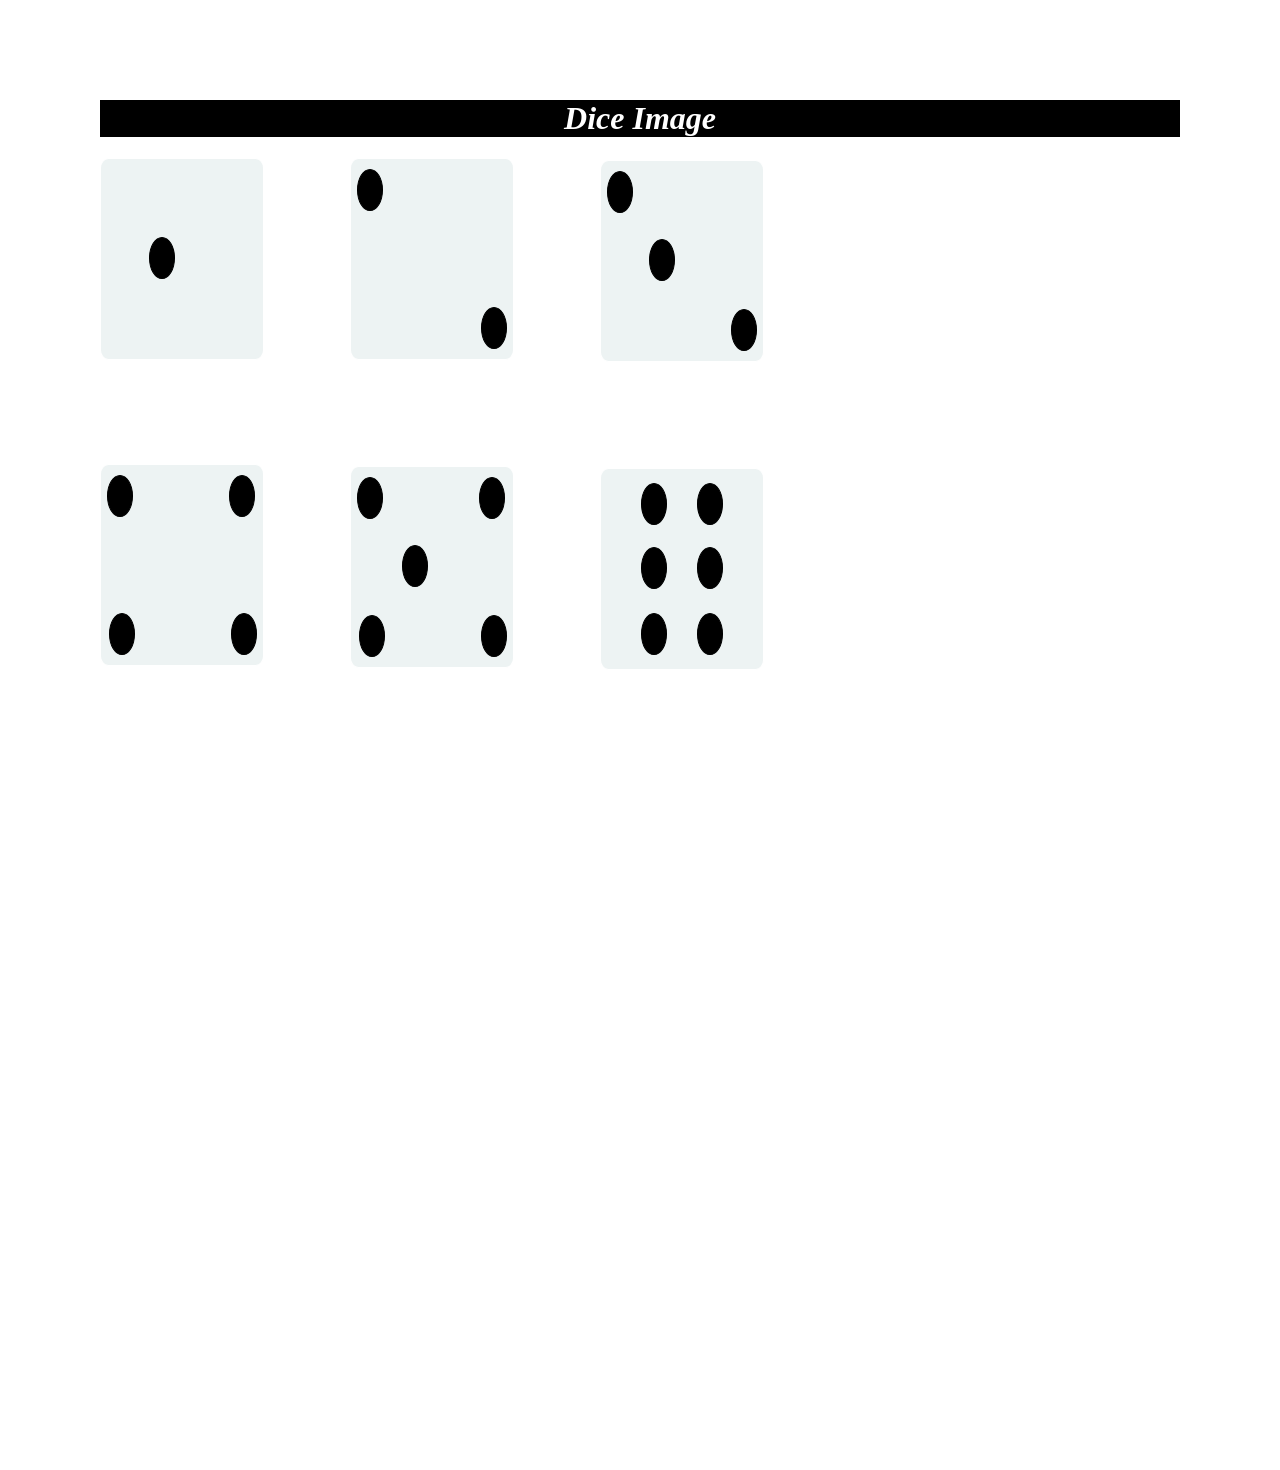
==== index.html @ d8d62631 "dice assignment" ====
<!DOCTYPE html>
<html lang="en">
<head>
   <link rel="stylesheet" href="style.css">
    <title>Dice</title>
</head>
<body>
    <h1>Dice image</h1>
    <div class="main-one">
        <div class="one-dice"></div>
    </div>

    <div class="main-two">
        <div class="ball-one"></div>
        <div class="ball-two"></div>
    </div>

    <div class="main-three">
        <div class="ball-one"></div>
        <div class="ball-two"></div>
        <div class="ball-three"></div>
    </div>

    <div class="main-four">
        <div class="ball-one"></div>
        <div class="ball-two"></div>
        <div class="ball-thre"></div>
        <div class="ball-four"></div>
    </div>

    <div class="main-five">
         <div class="ball-one"></div>
        <div class="ball-two"></div>
        <div class="ball-thre"></div>
        <div class="ball-four"></div>
        <div class="ball-five"></div>
    </div>

    <div class="main-six">
        <div class="ball_one"></div>
        <div class="ball_two"></div>
        <div class="ball_three"></div>
        <div class="ball_four"></div>
        <div class="ball_five"></div>
        <div class="ball_six"></div>
    </div>
</body>
</html>
---- style.css ----
body{
    margin: 100px;
}

h1 {
    text-align: center;
    text-transform: capitalize;
    color: white;
    background-color: black;
    font-style: italic;
}

.main-one {
    margin-right: 0%;
    border: 1px solid white;
    height: 200px;
    width: 15%;
    background-color: rgb(237, 243, 243);
    border-radius: 5%;
    position: relative;
}

.one-dice {
    border: 1px solid black;
    background-color: black;
    height: 40px;
    width: 15%;
    border-radius: 100%;
    position: absolute;
    right: 88px;
    bottom: 80px;
}

.main-two {
    left: 250px;
    bottom: 202px;
    border: 1px solid white;
    height: 200px;
    width: 15%;
    background-color: rgb(237, 243, 243);
    border-radius: 5%;
    position: relative;
}

div.ball-one {
    border: 1px solid black;
    background-color: black;
    height: 40px;
    width: 15%;
    border-radius: 100%;
    position: absolute;
    right: 80%;
    top: 5%;
}

div.ball-two {
    border: 1px solid black;
    background-color: black;
    height: 40px;
    width: 15%;
    border-radius: 100%;
    position: absolute;
    left: 80%;
    bottom: 5%;
}

.main-three {
    bottom: 402px;
    left: 500px;
    border: 1px solid white;
    height: 200px;
    width: 15%;
    background-color: rgb(237, 243, 243);
    border-radius: 5%;
    position: relative;
}

.ball-three {
    border: 1px solid black;
    background-color: black;
    height: 40px;
    width: 15%;
    border-radius: 100%;
    position: absolute;
    right: 88px;
    bottom: 80px;
}

.main-four {
    bottom: 300px;
    border: 1px solid white;
    height: 200px;
    width: 15%;
    background-color: rgb(237, 243, 243);
    border-radius: 5%;
    position: relative;
}

.ball-thre {
    border: 1px solid black;
    background-color: black;
    height: 40px;
    width: 15%;
    border-radius: 100%;
    position: absolute;
    bottom: 5%;
    left: 5%;
}

.ball-four {
    border: 1px solid black;
    background-color: black;
    height: 40px;
    width: 15%;
    border-radius: 100%;
    position: absolute;
    top: 5%;
    right: 5%;
}

.main-five {
    left: 250px;
    bottom: 500px;
    border: 1px solid white;
    height: 200px;
    width: 15%;
    background-color: rgb(237, 243, 243);
    border-radius: 5%;
    position: relative;
}

.ball-five {
    border: 1px solid black;
    background-color: black;
    height: 40px;
    width: 15%;
    border-radius: 100%;
    position: absolute;
    right: 85px;
    bottom: 80px;
}

.main-six {
    left: 500px;
    bottom: 700px;
    border: 1px solid white;
    height: 200px;
    width: 15%;
    background-color: rgb(237, 243, 243);
    border-radius: 5%;
    position: relative;
}

.ball_one {
    border: 1px solid black;
    background-color: black;
    height: 40px;
    width: 15%;
    border-radius: 100%;
    position: absolute;
    top: 7%;
    left: 40px;
}

.ball_two {
    border: 1px solid black;
    background-color: black;
    height: 40px;
    width: 15%;
    border-radius: 100%;
    position: absolute;
    top: 39%;
    left: 40px;
}

.ball_three {
    border: 1px solid black;
    background-color: black;
    height: 40px;
    width: 15%;
    border-radius: 100%;
    position: absolute;
    top: 7%;
    right: 40px;
}

.ball_four {
    border: 1px solid black;
    background-color: black;
    height: 40px;
    width: 15%;
    border-radius: 100%;
    position: absolute;
    top: 39%;
    right: 40px;
}

.ball_five {
    border: 1px solid black;
    background-color: black;
    height: 40px;
    width: 15%;
    border-radius: 100%;
    position: absolute;
    bottom: 7%;
    right: 40px;
}

.ball_six {
    border: 1px solid black;
    background-color: black;
    height: 40px;
    width: 15%;
    border-radius: 100%;
    position: absolute;
    bottom: 7%;
    left: 40px;
}
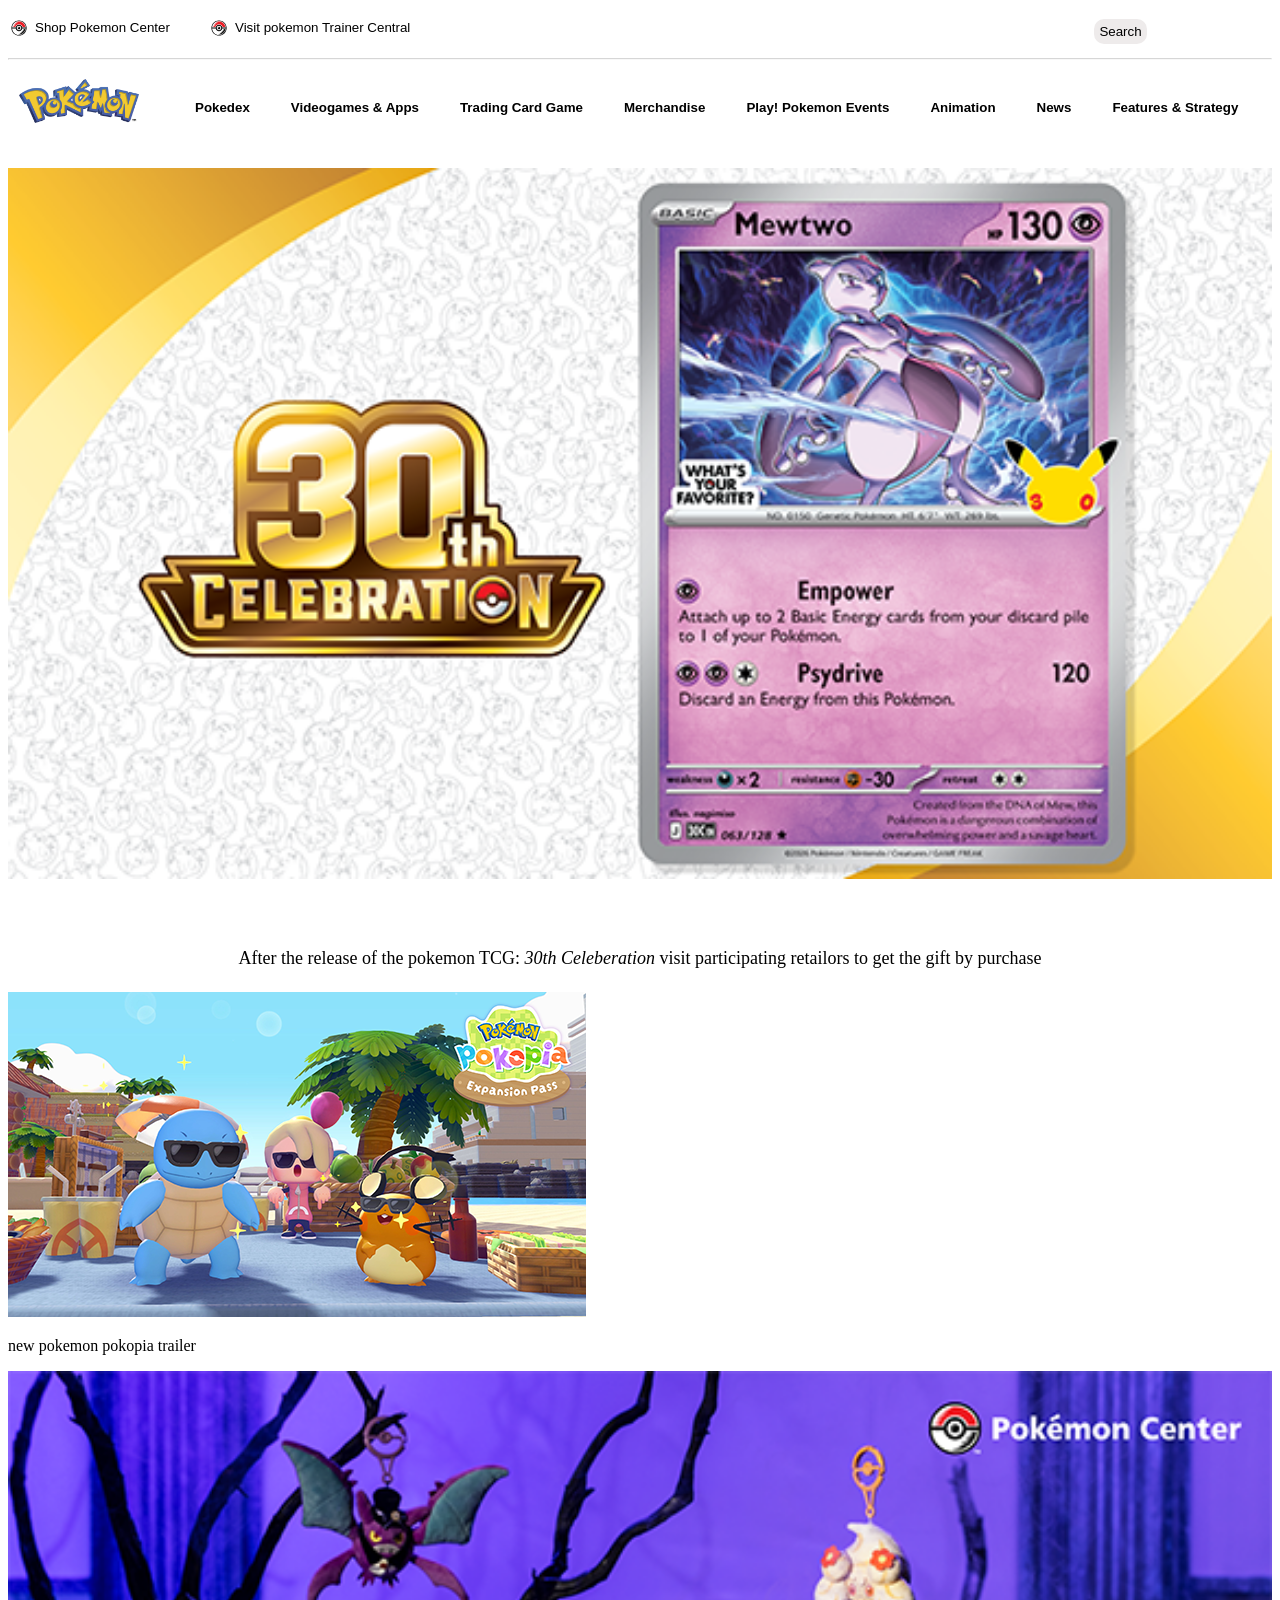
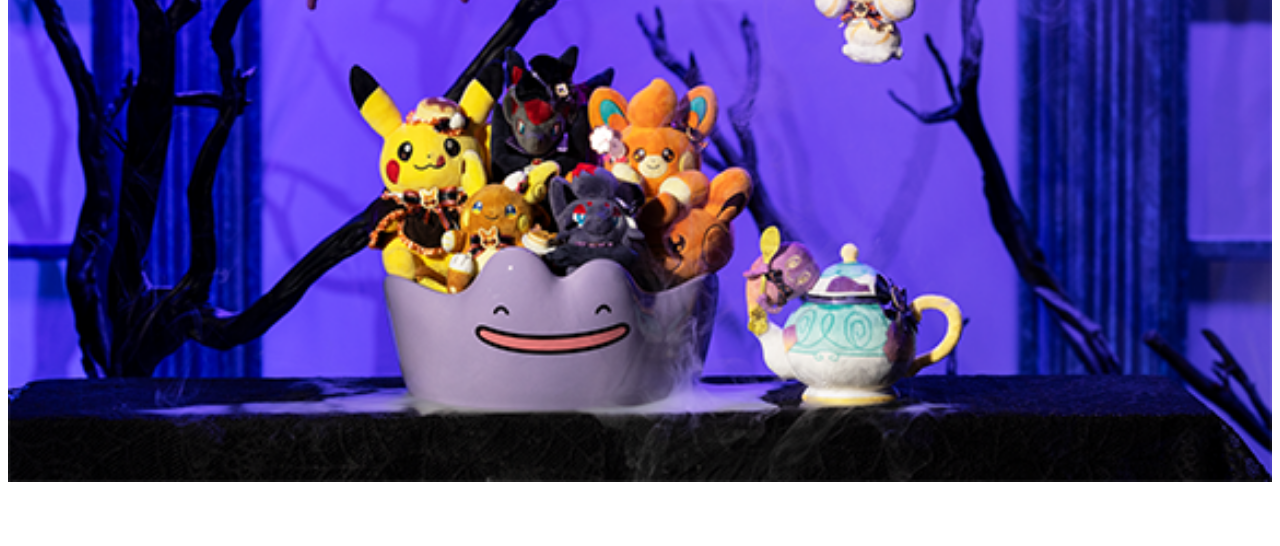
==== commit 4e64b87a: "pokemon web-design" ====
--- a/index.html
+++ b/index.html
@@ -1,48 +1,60 @@
 <!DOCTYPE html>
 <html lang="en">
+
 <head>
-   <link rel="stylesheet" href="style.css">
-    <title>Dice</title>
+    <meta charset="UTF-8">
+    <meta name="viewport" content="width=device-width, initial-scale=1.0">
+    <title>Pokemon website</title>
+    <link rel="stylesheet" href="style.css">
 </head>
+
 <body>
-    <h1>Dice image</h1>
-    <div class="main-one">
-        <div class="one-dice"></div>
+    <div class="top-bar">
+        <img src="./assets/images/pokeball.svg" alt="pokeball">
+        <button class="pokemon-shop">Shop Pokemon Center</button>
+        <img class="second" src="./assets/images/pokeball.svg" alt="pokeball">
+        <button class="pokemon-central">Visit pokemon Trainer Central</button>
+        <button class="search">
+            <search>Search</search>
+        </button>
+    </div>
+    <hr>
+
+    <div class="nav-bar">
+        <img class="logo" src="./assets/images/logo.png" alt="pokemon logo">
+        <a class="pokedex" href=""><button>Pokedex</button></a>
+        <a class="games" href=""><button>Videogames & Apps</button></a>
+        <a class="cards" href=""><button>Trading Card Game</button></a>
+        <a class="merchandise" href=""><button>Merchandise</button></a>
+        <a class="event" href=""><button>Play! Pokemon Events</button></a>
+        <a class="anima" href=""><button>Animation</button></a>
+        <a class="news" href=""><button>News</button></a>
+        <a class="f-s" href=""><button>Features & Strategy</button></a>
+    </div>
+    <br>
+
+    <div class="container">
+
+        <div class="image-one">
+            <img class="img-one" src="./assets/images/image1.png" alt="pokemon image">
+            <p class="para-one">A mighty Mewtow promo card is waiting for you</p>
+            <p class="para-two">After the release of the pokemon TCG: <i>30th Celeberation</i> visit participating
+                retailors to get the gift by purchase </p>
+        </div>
+
+        <div class="image-two">
+            <img class="img-two" src="./assets/images/image2.png" alt="pokemon image">
+            <p class="para1">new pokemon pokopia trailer</p>
+        </div>
+
+        <div class="image-three">
+            <img class="img-three" src="./assets/images/image3.png" alt="pokemon image">
+            <p>halloween plush bring tricks and treats</p>
+
+        </div>
+
     </div>
 
-    <div class="main-two">
-        <div class="ball-one"></div>
-        <div class="ball-two"></div>
-    </div>
+</body>
 
-    <div class="main-three">
-        <div class="ball-one"></div>
-        <div class="ball-two"></div>
-        <div class="ball-three"></div>
-    </div>
-
-    <div class="main-four">
-        <div class="ball-one"></div>
-        <div class="ball-two"></div>
-        <div class="ball-thre"></div>
-        <div class="ball-four"></div>
-    </div>
-
-    <div class="main-five">
-         <div class="ball-one"></div>
-        <div class="ball-two"></div>
-        <div class="ball-thre"></div>
-        <div class="ball-four"></div>
-        <div class="ball-five"></div>
-    </div>
-
-    <div class="main-six">
-        <div class="ball_one"></div>
-        <div class="ball_two"></div>
-        <div class="ball_three"></div>
-        <div class="ball_four"></div>
-        <div class="ball_five"></div>
-        <div class="ball_six"></div>
-    </div>
-</body>
 </html>
--- a/style.css
+++ b/style.css
@@ -1,218 +1,287 @@
-body{
-    margin: 100px;
-}
-
-h1 {
-    text-align: center;
-    text-transform: capitalize;
-    color: white;
+.top-bar {
+    position: relative;
+    border: 1px solid white;
+    height: 40px;
+    width: 100%;
+    position: relative;
+    background-color: white;
+
+}
+
+.pokemon-shop {
+    margin-top: 10px;
+    position: absolute;
+    margin-left: 20px;
+    background-color: white;
+    border: none;
+
+}
+
+.pokemon-central {
+    margin-top: 10px;
+    position: absolute;
+    margin-left: 220px;
+    background-color: white;
+    border: none;
+}
+
+.search {
+    margin-top: 10px;
+    position: absolute;
+    right: 10%;
+    background-color: rgb(238, 235, 235);
+    border: none;
+    border-radius: 10px;
+    padding: 5px;
+}
+
+.top-bar img {
+    position: absolute;
+    top: 9px;
+}
+
+.top-bar img.second {
+    position: absolute;
+    left: 200px;
+}
+
+hr{
+    color: grey;
+    opacity: 0.4;
+    
+}
+
+.nav-bar {
+    border: 1px solid white;
+    width: 100%;
+    height: 80px;
+    background-color: white;
+    /* position: relative; */
+    word-spacing: 20px;
+}
+
+.nav-bar .logo {
+    width: 120px;
+    position: absolute;
+    margin: 10px;
+
+}
+
+.nav-bar a.pokedex>button {
+    border: none;
+    background-color: white;
+    font-weight: bold;
+    margin-top: 30px;
+    margin-left: 180px;
+}
+
+.nav-bar a.games>button {
+    border: none;
+    background-color: white;
+    font-weight: bold;
+    margin-left: 5px;
+}
+
+.nav-bar a.cards>button {
+    border: none;
+    background-color: white;
+    font-weight: bold;
+    margin-left: 5px;
+}
+
+.nav-bar a.merchandise>button {
+    border: none;
+    background-color: white;
+    font-weight: bold;
+    margin-left: 5px;
+}
+
+.nav-bar a.event>button {
+    border: none;
+    background-color: white;
+    font-weight: bold;
+    margin-left: 5px;
+}
+
+.nav-bar a.anima>button {
+    border: none;
+    background-color: white;
+    font-weight: bold;
+    margin-left: 5px;
+}
+
+.nav-bar a.news>button {
+    border: none;
+    background-color: white;
+    font-weight: bold;
+    margin-left: 5px;
+}
+
+.nav-bar a.f-s>button {
+    border: none;
+    background-color: white;
+    font-weight: bold;
+    margin-left: 5px;
+}
+
+.container-1 {
+    margin-left: 100px;
+    position: relative;
+    border: 1px solid white;
+    width: 90%;
+    height: 800px;
+    background-color: antiquewhite;
+}
+
+.container-1 .image-one {
+    margin-top: 10px;
+    margin-right: 0%;
+    margin-left: 270px;
+    border: 1px solid orange;
+    border: none;
+    border-radius: 5px;
+    width: 40%;
+    background-color: rgb(249, 192, 87);
+}
+
+.image-one img.img-one {
+    width: 100%;
+}
+
+.image-one p.para-one {
+    color: white;
+    text-align: center;
+    text-transform: capitalize;
+    font-size: larger;
+}
+
+.image-one p.para-two {
+    padding: 5px;
+    font-size: large;
+    text-align: center;
+}
+
+.container-1 .image-two {
+    position: absolute;
+    top: 10px;
+    right: 310px;
+    margin-right: 0%;
+    border: 1px solid rgb(93, 162, 247);
+    border: none;
+    background-color: rgb(93, 162, 247);
+    width: 15%;
+    height: 190px;
+}
+
+.container-1 .image-two img.img-two {
+    width: 100%;
+}
+
+.container-1 p.para1 {
+    color: white;
+    text-align: center;
+    text-transform: capitalize;
+    font-size: larger;
+}
+
+.container-1 .image-three {
+    position: absolute;
+    top: 210px;
+    right: 250px;
+    border: 1px solid purple;
+    border: none;
+    background-color: rgb(116, 128, 239);
+    width: 20%;
+    height: 220px;
+}
+
+img.img-three {
+    width: 100%;
+}
+
+.image-three p {
+    color: white;
+    text-transform: capitalize;
+    font-size: larger;
+    text-align: center;
+}
+
+.container-1 .image-four {
+    border: 1px solid brown;
+    border: none;
+    background-color: rgb(109, 95, 95);
+    width: 20%;
+    height: 220px;
+    position: absolute;
+    left: 300px;
+}
+
+img.img-four {
+    width: 100%;
+}
+
+.container-1 .image-four p.para-four {
+    color: white;
+    text-transform: capitalize;
+    font-size: larger;
+    text-align: center;
+    margin-top: 5px;
+}
+
+.container-1 .image-five {
+    position: absolute;
+    left: 650px;
+    border: 1px solid black;
+    border: none;
+    background-color: rgb(123, 71, 173);
+    height: 300px;
+    width: 400px;
+}
+
+img.img-five {
+    width: 100%;
+}
+
+.container-1 .image-five p.para-five {
+    color: white;
+    text-transform: capitalize;
+    font-size: larger;
+    text-align: center;
+    margin-top: 5px;
+}
+
+.poke-selector {
+    border: 1px solid black;
+    width: 100%;
+    height: 300px;
+}
+
+button.fp {
+    margin-top: 10px;
+    margin-left: 100px;
+    border: none;
+    border-radius: 5px;
     background-color: black;
-    font-style: italic;
-}
-
-.main-one {
-    margin-right: 0%;
-    border: 1px solid white;
-    height: 200px;
-    width: 15%;
-    background-color: rgb(237, 243, 243);
-    border-radius: 5%;
-    position: relative;
-}
-
-.one-dice {
-    border: 1px solid black;
-    background-color: black;
-    height: 40px;
-    width: 15%;
-    border-radius: 100%;
-    position: absolute;
-    right: 88px;
-    bottom: 80px;
-}
-
-.main-two {
-    left: 250px;
-    bottom: 202px;
-    border: 1px solid white;
-    height: 200px;
-    width: 15%;
-    background-color: rgb(237, 243, 243);
-    border-radius: 5%;
-    position: relative;
-}
-
-div.ball-one {
-    border: 1px solid black;
-    background-color: black;
-    height: 40px;
-    width: 15%;
-    border-radius: 100%;
-    position: absolute;
-    right: 80%;
-    top: 5%;
-}
-
-div.ball-two {
-    border: 1px solid black;
-    background-color: black;
-    height: 40px;
-    width: 15%;
-    border-radius: 100%;
-    position: absolute;
-    left: 80%;
-    bottom: 5%;
-}
-
-.main-three {
-    bottom: 402px;
-    left: 500px;
-    border: 1px solid white;
-    height: 200px;
-    width: 15%;
-    background-color: rgb(237, 243, 243);
-    border-radius: 5%;
-    position: relative;
-}
-
-.ball-three {
-    border: 1px solid black;
-    background-color: black;
-    height: 40px;
-    width: 15%;
-    border-radius: 100%;
-    position: absolute;
-    right: 88px;
-    bottom: 80px;
-}
-
-.main-four {
-    bottom: 300px;
-    border: 1px solid white;
-    height: 200px;
-    width: 15%;
-    background-color: rgb(237, 243, 243);
-    border-radius: 5%;
-    position: relative;
-}
-
-.ball-thre {
-    border: 1px solid black;
-    background-color: black;
-    height: 40px;
-    width: 15%;
-    border-radius: 100%;
-    position: absolute;
-    bottom: 5%;
-    left: 5%;
-}
-
-.ball-four {
-    border: 1px solid black;
-    background-color: black;
-    height: 40px;
-    width: 15%;
-    border-radius: 100%;
-    position: absolute;
-    top: 5%;
-    right: 5%;
-}
-
-.main-five {
-    left: 250px;
-    bottom: 500px;
-    border: 1px solid white;
-    height: 200px;
-    width: 15%;
-    background-color: rgb(237, 243, 243);
-    border-radius: 5%;
-    position: relative;
-}
-
-.ball-five {
-    border: 1px solid black;
-    background-color: black;
-    height: 40px;
-    width: 15%;
-    border-radius: 100%;
-    position: absolute;
-    right: 85px;
-    bottom: 80px;
-}
-
-.main-six {
-    left: 500px;
-    bottom: 700px;
-    border: 1px solid white;
-    height: 200px;
-    width: 15%;
-    background-color: rgb(237, 243, 243);
-    border-radius: 5%;
-    position: relative;
-}
-
-.ball_one {
-    border: 1px solid black;
-    background-color: black;
-    height: 40px;
-    width: 15%;
-    border-radius: 100%;
-    position: absolute;
-    top: 7%;
-    left: 40px;
-}
-
-.ball_two {
-    border: 1px solid black;
-    background-color: black;
-    height: 40px;
-    width: 15%;
-    border-radius: 100%;
-    position: absolute;
-    top: 39%;
-    left: 40px;
-}
-
-.ball_three {
-    border: 1px solid black;
-    background-color: black;
-    height: 40px;
-    width: 15%;
-    border-radius: 100%;
-    position: absolute;
-    top: 7%;
-    right: 40px;
-}
-
-.ball_four {
-    border: 1px solid black;
-    background-color: black;
-    height: 40px;
-    width: 15%;
-    border-radius: 100%;
-    position: absolute;
-    top: 39%;
-    right: 40px;
-}
-
-.ball_five {
-    border: 1px solid black;
-    background-color: black;
-    height: 40px;
-    width: 15%;
-    border-radius: 100%;
-    position: absolute;
-    bottom: 7%;
-    right: 40px;
-}
-
-.ball_six {
-    border: 1px solid black;
-    background-color: black;
-    height: 40px;
-    width: 15%;
-    border-radius: 100%;
-    position: absolute;
-    bottom: 7%;
-    left: 40px;
-}
+    opacity: 0.8;
+    color: gray;
+    font-size: larger;
+    padding: 10px;
+    word-spacing: 10px;
+    text-transform: capitalize;
+}
+
+.poke-selector img.poke_selector{
+    width: 100%;
+    height: 100%;
+}
+
+/* .container-2 img.background {
+    width: 90%;
+    height: 80%;
+} */
+.container-2 .container{
+            border: 1px solid black;
+            color: aqua;
+            width: 70%;
+            height: 60%;
+}
